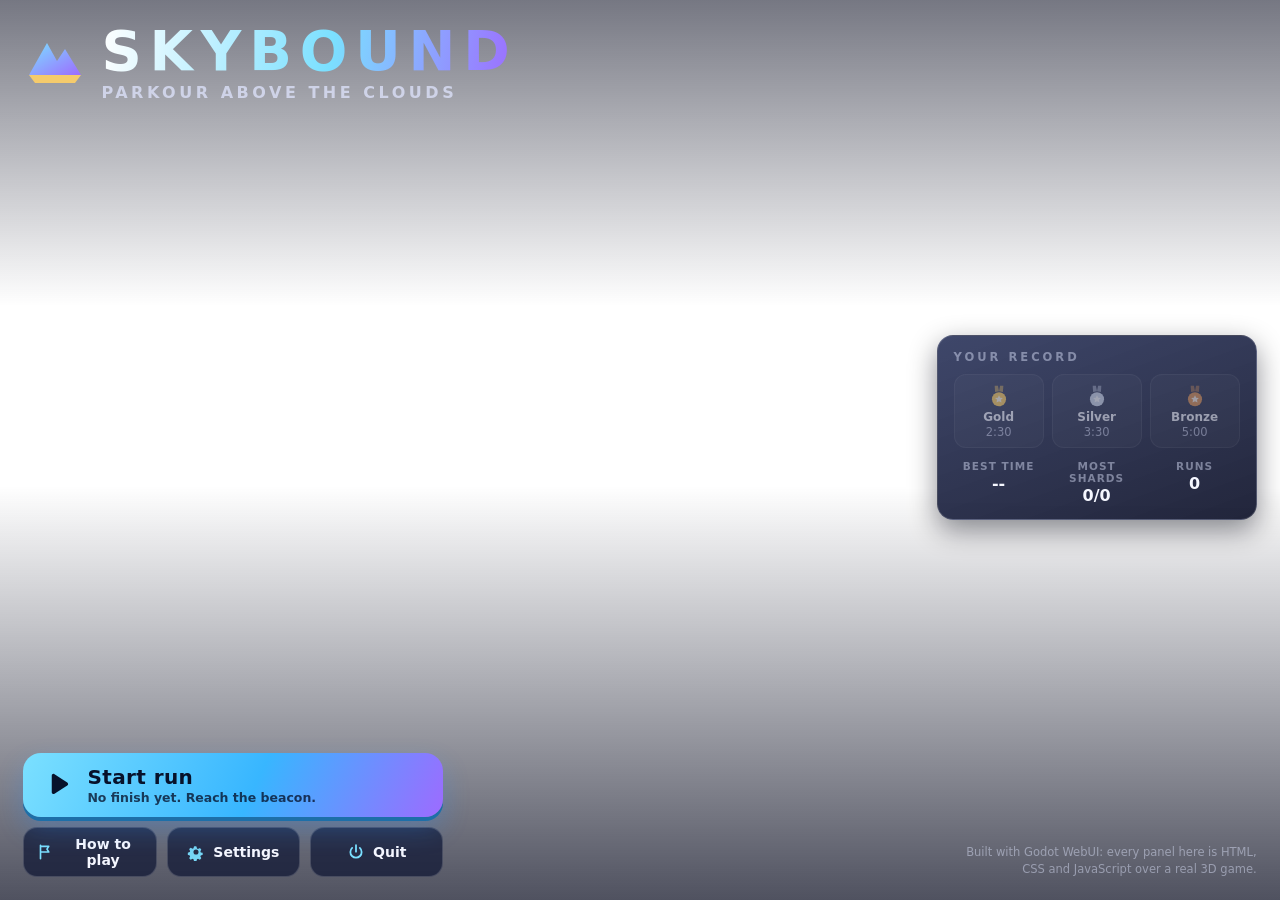
==== examples/skybound/ui/index.html @ 66633a74 "Add input handling and UI management for Skybound game - Implemented virtual stick, jump button, and" ====
<!doctype html>
<html lang="en">
<head>
  <meta charset="utf-8">
  <meta name="viewport" content="width=device-width, initial-scale=1, maximum-scale=1, user-scalable=no, viewport-fit=cover">
  <title>Skybound</title>
  <link rel="stylesheet" href="css/base.css">
  <link rel="stylesheet" href="css/menu.css">
  <link rel="stylesheet" href="css/hud.css">
  <link rel="stylesheet" href="css/panels.css">
</head>
<body data-screen="menu">
  <!-- window.Godot is injected by the addon: no <script src> for it. -->
  <svg class="sprite" width="0" height="0" aria-hidden="true">
    <defs>
      <symbol id="i-play" viewBox="0 0 24 24"><path d="M7 4.5c0-1.1 1.2-1.8 2.2-1.2l10.2 6.6c.9.6.9 1.9 0 2.5L9.2 19.0C8.2 19.6 7 18.9 7 17.8z" fill="currentColor"/></symbol>
      <symbol id="i-pause" viewBox="0 0 24 24"><rect x="6" y="4" width="4.2" height="16" rx="1.4" fill="currentColor"/><rect x="13.8" y="4" width="4.2" height="16" rx="1.4" fill="currentColor"/></symbol>
      <symbol id="i-gear" viewBox="0 0 24 24"><path d="M12 8.6a3.4 3.4 0 1 0 0 6.8 3.4 3.4 0 0 0 0-6.8zm8.2 4.4-1.9-.5c-.1-.5-.3-.9-.5-1.4l1-1.7a.9.9 0 0 0-.1-1.1l-1.2-1.2a.9.9 0 0 0-1.1-.1l-1.7 1c-.4-.3-.9-.4-1.4-.6L12.8 5a.9.9 0 0 0-.9-.7h-1.8a.9.9 0 0 0-.9.7l-.5 1.9c-.5.2-.9.3-1.4.6l-1.7-1a.9.9 0 0 0-1.1.1L3.3 7.8a.9.9 0 0 0-.1 1.1l1 1.7c-.3.5-.4.9-.5 1.4l-1.9.5a.9.9 0 0 0-.7.9v1.8c0 .4.3.8.7.9l1.9.5c.1.5.3.9.5 1.4l-1 1.7a.9.9 0 0 0 .1 1.1l1.2 1.2c.3.3.8.4 1.1.1l1.7-1c.4.3.9.4 1.4.6l.5 1.9c.1.4.5.7.9.7h1.8c.4 0 .8-.3.9-.7l.5-1.9c.5-.2.9-.3 1.4-.6l1.7 1c.4.2.8.2 1.1-.1l1.2-1.2c.3-.3.4-.8.1-1.1l-1-1.7c.3-.5.4-.9.5-1.4l1.9-.5c.4-.1.7-.5.7-.9v-1.8c0-.4-.3-.8-.7-.9z" fill="currentColor" fill-rule="evenodd" opacity=".95"/></symbol>
      <symbol id="i-shard" viewBox="0 0 24 24"><path d="M12 2.5 19 12l-7 9.5L5 12z" fill="currentColor"/><path d="M12 2.5 5 12h14z" fill="#fff" opacity=".35"/></symbol>
      <symbol id="i-flag" viewBox="0 0 24 24"><path d="M6 3v18M6 4.5h11l-2.4 3.7L17 12H6" fill="none" stroke="currentColor" stroke-width="2.2" stroke-linecap="round" stroke-linejoin="round"/></symbol>
      <symbol id="i-skull" viewBox="0 0 24 24"><path d="M12 3a8 8 0 0 0-8 8c0 2.6 1.2 4.4 3 5.5V20h10v-3.5c1.8-1.1 3-2.9 3-5.5a8 8 0 0 0-8-8z" fill="currentColor"/><circle cx="9" cy="11.5" r="1.9" fill="#0b1226"/><circle cx="15" cy="11.5" r="1.9" fill="#0b1226"/></symbol>
      <symbol id="i-clock" viewBox="0 0 24 24"><circle cx="12" cy="12" r="8.5" fill="none" stroke="currentColor" stroke-width="2.2"/><path d="M12 7v5.2l3.2 2" fill="none" stroke="currentColor" stroke-width="2.2" stroke-linecap="round"/></symbol>
      <symbol id="i-jump" viewBox="0 0 24 24"><path d="M12 3.5 5 12h4.4v8.5h5.2V12H19z" fill="currentColor"/></symbol>
      <symbol id="i-medal" viewBox="0 0 24 24"><path d="M8 2.5h3l1 5.2-3.6.5zM16 2.5h-3l-1 5.2 3.6.5z" fill="currentColor" opacity=".55"/><circle cx="12" cy="15" r="6.5" fill="currentColor"/><path d="m12 11.2 1.1 2.3 2.5.3-1.8 1.7.5 2.5-2.3-1.2-2.3 1.2.5-2.5-1.8-1.7 2.5-.3z" fill="#fff" opacity=".85"/></symbol>
      <symbol id="i-back" viewBox="0 0 24 24"><path d="m14.5 5-7 7 7 7" fill="none" stroke="currentColor" stroke-width="2.6" stroke-linecap="round" stroke-linejoin="round"/></symbol>
      <symbol id="i-power" viewBox="0 0 24 24"><path d="M12 3v8.5M6.9 6.6a7.5 7.5 0 1 0 10.2 0" fill="none" stroke="currentColor" stroke-width="2.4" stroke-linecap="round"/></symbol>
      <symbol id="i-retry" viewBox="0 0 24 24"><path d="M5 12a7 7 0 1 0 2.2-5.1M5 4.5v4.2h4.2" fill="none" stroke="currentColor" stroke-width="2.4" stroke-linecap="round" stroke-linejoin="round"/></symbol>
      <symbol id="i-wing" viewBox="0 0 24 24"><path d="M3 15c3.5 1 6.2-.2 8-3.5L12 9l1 2.5c1.8 3.3 4.5 4.5 8 3.5-2.8-1-4-3.2-4.4-6.1C14.600 8.600 13.300 7.600 12 5.500 10.700 7.600 9.400 8.600 7.400 8.900 7 11.800 5.800 14 3 15z" fill="currentColor"/></symbol>
      <symbol id="i-arrow" viewBox="0 0 24 24"><path d="M12 4 5 17h14z" fill="currentColor"/></symbol>
    </defs>
  </svg>

  <!-- Camera look: swipes anywhere on the open screen (under every control). -->
  <div id="look-zone" data-webui-touch hidden></div>

  <!-- ============================== MENU ============================== -->
  <section id="menu" class="layer" data-webui-touch>
    <header id="brand">
      <svg id="logo" viewBox="0 0 64 64" aria-hidden="true">
        <defs><linearGradient id="g-logo" x1="0" y1="0" x2="1" y2="1"><stop offset="0" stop-color="#7be0ff"/><stop offset="1" stop-color="#9d6bff"/></linearGradient></defs>
        <path d="M6 44 24 12l10 18 8-12 16 26z" fill="url(#g-logo)"/>
        <path d="M6 44h52l-6 8H12z" fill="#ffd166" opacity=".9"/>
      </svg>
      <div>
        <h1 id="title">SKYBOUND</h1>
        <p id="tagline">Parkour above the clouds</p>
      </div>
    </header>

    <div id="menu-main">
      <button id="btn-play" class="cta">
        <svg><use href="#i-play"/></svg>
        <span class="cta-text"><b>Start run</b><small id="best-line">No finish yet. Reach the beacon.</small></span>
      </button>
      <div class="row">
        <button id="btn-howto" class="ghost"><svg><use href="#i-flag"/></svg>How to play</button>
        <button id="btn-settings" class="ghost"><svg><use href="#i-gear"/></svg>Settings</button>
        <button id="btn-quit" class="ghost"><svg><use href="#i-power"/></svg>Quit</button>
      </div>
    </div>

    <aside id="profile" class="glass">
      <h2>Your record</h2>
      <ul id="medals">
        <li class="medal gold" id="medal-gold"><svg><use href="#i-medal"/></svg><b>Gold</b><small id="medal-gold-time">2:30</small></li>
        <li class="medal silver" id="medal-silver"><svg><use href="#i-medal"/></svg><b>Silver</b><small id="medal-silver-time">3:30</small></li>
        <li class="medal bronze" id="medal-bronze"><svg><use href="#i-medal"/></svg><b>Bronze</b><small id="medal-bronze-time">5:00</small></li>
      </ul>
      <dl class="stats">
        <div><dt>Best time</dt><dd id="stat-best">--</dd></div>
        <div><dt>Most shards</dt><dd id="stat-shards">0/0</dd></div>
        <div><dt>Runs</dt><dd id="stat-runs">0</dd></div>
      </dl>
    </aside>
    <p id="menu-hint">Built with Godot WebUI: every panel here is HTML, CSS and JavaScript over a real 3D game.</p>
  </section>

  <!-- ============================== HUD ============================== -->
  <section id="hud" class="layer" hidden>
    <div id="speedlines"></div>
    <div id="flash"></div>

    <div id="hud-time" class="glass">
      <svg><use href="#i-clock"/></svg>
      <b id="timer">0:00.00</b>
      <span id="section-chip"><i id="section-n">1/5</i><em id="section-name">LAUNCH PAD</em></span>
    </div>

    <div id="hud-stats">
      <div class="chip glass" id="chip-shards"><svg><use href="#i-shard"/></svg><b id="shard-count">0</b><small id="shard-total">/ 25</small></div>
      <div class="chip glass" id="chip-deaths"><svg><use href="#i-skull"/></svg><b id="death-count">0</b></div>
      <div class="chip glass hidden-until-wings" id="chip-wings" hidden><svg><use href="#i-wing"/></svg><small>Double jump</small></div>
      <button id="btn-pause" class="round-btn glass" data-webui-touch aria-label="Pause"><svg><use href="#i-pause"/></svg></button>
    </div>

    <div id="crosshair"><i></i><i></i><i></i><i></i></div>
    <div id="markers"></div>

    <div id="speedo" class="glass">
      <svg viewBox="0 0 100 60" aria-hidden="true">
        <path class="arc-bg" d="M10 54a40 40 0 0 1 80 0"/>
        <path class="arc-fill" id="arc" d="M10 54a40 40 0 0 1 80 0"/>
      </svg>
      <b id="speed-num">0</b><small>km/h</small>
      <em id="sprint-tag">SPRINT</em>
    </div>

    <div id="banner"><small id="banner-kicker">SECTION 1 OF 5</small><b id="banner-name">LAUNCH PAD</b></div>
    <div id="toasts"></div>
    <div id="countdown" hidden><b id="count-num">3</b></div>
    <p id="keys-hint">WASD move &middot; SHIFT sprint &middot; SPACE jump &middot; drag to look &middot; ESC pause &middot; R checkpoint</p>
    <div id="fps-chip" class="chip glass" hidden><small>FPS</small><b id="fps-num">60</b></div>

    <div id="stick-zone" data-webui-touch><div id="stick"><div id="knob"></div></div></div>
    <button id="btn-jump" class="jump-btn" data-webui-touch aria-label="Jump"><svg><use href="#i-jump"/></svg><span>JUMP</span></button>
  </section>

  <!-- ============================== PAUSE ============================== -->
  <section id="pause" class="layer scrim" hidden data-webui-touch>
    <div class="card glass">
      <small class="kicker">PAUSED</small>
      <h2>Take a breath</h2>
      <p id="pause-line">Section 1/5 &middot; 0 shards &middot; 0 falls</p>
      <button id="btn-resume" class="cta"><svg><use href="#i-play"/></svg><span class="cta-text"><b>Resume</b><small>Pick up where you left off</small></span></button>
      <div class="row">
        <button id="btn-retry" class="ghost"><svg><use href="#i-flag"/></svg>Checkpoint</button>
        <button id="btn-restart" class="ghost"><svg><use href="#i-retry"/></svg>Restart</button>
        <button id="btn-pause-settings" class="ghost"><svg><use href="#i-gear"/></svg>Settings</button>
        <button id="btn-pause-menu" class="ghost"><svg><use href="#i-power"/></svg>Menu</button>
      </div>
    </div>
  </section>

  <!-- ============================== RESULTS ============================== -->
  <section id="results" class="layer scrim" hidden data-webui-touch>
    <div class="card glass wide">
      <small class="kicker" id="res-kicker">RUN COMPLETE</small>
      <div id="res-medal" class="none"><svg><use href="#i-medal"/></svg><b id="res-medal-name">No medal</b></div>
      <h2 id="res-time">0:00.00</h2>
      <p id="res-best-line">Gold at 2:30</p>
      <span id="res-badge" hidden>NEW BEST</span>
      <dl class="stats">
        <div><dt>Shards</dt><dd id="res-shards">0/0</dd></div>
        <div><dt>Falls</dt><dd id="res-deaths">0</dd></div>
        <div><dt>Best</dt><dd id="res-best">--</dd></div>
      </dl>
      <p id="res-perfect" hidden>Perfect run: every shard, no falls.</p>
      <div class="row">
        <button id="btn-res-retry" class="cta"><svg><use href="#i-retry"/></svg><span class="cta-text"><b>Run it again</b><small>Beat your time</small></span></button>
        <button id="btn-res-menu" class="ghost"><svg><use href="#i-back"/></svg>Menu</button>
      </div>
    </div>
  </section>

  <!-- ============================== SETTINGS ============================== -->
  <section id="settings" class="layer scrim" hidden data-webui-touch>
    <div class="card glass">
      <header class="card-head">
        <button id="btn-settings-back" class="round-btn glass" aria-label="Back"><svg><use href="#i-back"/></svg></button>
        <h2>Settings</h2>
      </header>
      <div class="setting">
        <label for="set-sensitivity">Look sensitivity <b id="out-sensitivity">1.0x</b></label>
        <input id="set-sensitivity" type="range" min="0.2" max="3" step="0.1" value="1">
      </div>
      <div class="setting">
        <label for="set-fov">Field of view <b id="out-fov">78</b></label>
        <input id="set-fov" type="range" min="65" max="100" step="1" value="78">
      </div>
      <ul class="toggles">
        <li><span>Invert look Y</span><button id="tg-invert_y" class="toggle" aria-pressed="false">Off</button></li>
        <li><span>Auto sprint</span><button id="tg-auto_sprint" class="toggle" aria-pressed="true">On</button></li>
        <li><span>Head bob</span><button id="tg-head_bob" class="toggle" aria-pressed="true">On</button></li>
        <li><span>Speed lines</span><button id="tg-speed_lines" class="toggle" aria-pressed="true">On</button></li>
        <li><span>Show FPS</span><button id="tg-show_fps" class="toggle" aria-pressed="false">Off</button></li>
      </ul>
      <p class="hint">Godot owns these values: the page asks, validates nothing, and shows what Godot confirms.</p>
    </div>
  </section>

  <!-- ============================== HOW TO PLAY ============================== -->
  <section id="howto" class="layer scrim" hidden data-webui-touch>
    <div class="card glass wide">
      <header class="card-head">
        <button id="btn-howto-back" class="round-btn glass" aria-label="Back"><svg><use href="#i-back"/></svg></button>
        <h2>How to play</h2>
      </header>
      <p class="lead">Run, leap and climb five sections to the beacon. Collect light shards on the way, beat the medal times.</p>
      <div class="cols">
        <div>
          <h3>Keyboard</h3>
          <ul class="keys">
            <li><kbd>W</kbd><kbd>A</kbd><kbd>S</kbd><kbd>D</kbd><span>Move</span></li>
            <li><kbd>Shift</kbd><span>Sprint</span></li>
            <li><kbd>Space</kbd><span>Jump (hold for height)</span></li>
            <li><kbd>Drag</kbd><span>Look around</span></li>
            <li><kbd>R</kbd><span>Back to checkpoint</span></li>
          </ul>
        </div>
        <div>
          <h3>Touch</h3>
          <ul class="keys">
            <li><kbd>Stick</kbd><span>Move; push fully to sprint</span></li>
            <li><kbd>Jump</kbd><span>Hold for height</span></li>
            <li><kbd>Swipe</kbd><span>Look anywhere else</span></li>
            <li><kbd>Back</kbd><span>Pause</span></li>
          </ul>
        </div>
      </div>
      <ul class="tips">
        <li>Crumbling platforms fall a moment after you land. Keep moving.</li>
        <li>Pink pads throw you into the sky.</li>
        <li>The Wing Orb in section 3 unlocks a second jump in mid-air.</li>
      </ul>
    </div>
  </section>

  <script src="js/core.js"></script>
  <script src="js/input.js"></script>
  <script src="js/hud.js"></script>
  <script src="js/screens.js"></script>
</body>
</html>
---- examples/skybound/ui/css/base.css ----
/* Skybound: design tokens, resets and the shared building blocks (glass panels, buttons, toggles, ranges).
   Everything that moves animates transform or opacity only; panels use gradients, never blur. */

:root {
  --ink: #f5f7ff;
  --dim: rgba(224, 230, 255, 0.74);
  --faint: rgba(224, 230, 255, 0.46);
  --glass: linear-gradient(160deg, rgba(26, 36, 78, 0.84), rgba(10, 14, 38, 0.9));
  --edge: rgba(255, 255, 255, 0.16);
  --cyan: #7be0ff;
  --blue: #38b6ff;
  --mint: #06d6a0;
  --gold: #ffd166;
  --pink: #ff6b9d;
  --violet: #9d6bff;
  --silver: #d3dcee;
  --bronze: #e0995e;
  --danger: #ff5d6c;
  --radius: 16px;
  --gap: clamp(12px, 2.6vmin, 28px);
  --safe-top: max(var(--gap), env(safe-area-inset-top));
  --safe-right: max(var(--gap), env(safe-area-inset-right));
  --safe-bottom: max(var(--gap), env(safe-area-inset-bottom));
  --safe-left: max(var(--gap), env(safe-area-inset-left));
  --ease: cubic-bezier(0.2, 0.8, 0.2, 1);
  --font: "Segoe UI", system-ui, -apple-system, "Roboto", sans-serif;
}

* {
  box-sizing: border-box;
}

[hidden] {
  display: none !important;
}

html,
body {
  margin: 0;
  width: 100%;
  height: 100%;
  overflow: hidden;
  background: transparent;
  color: var(--ink);
  font-family: var(--font);
  font-size: 16px;
  touch-action: none;
  user-select: none;
  -webkit-user-select: none;
  -webkit-touch-callout: none;
  -webkit-tap-highlight-color: transparent;
}

h1,
h2,
h3,
p,
dl,
dd,
ul {
  margin: 0;
  padding: 0;
}

ul {
  list-style: none;
}

button {
  font: inherit;
  color: inherit;
  border: 0;
  padding: 0;
  background: none;
  cursor: pointer;
}

svg {
  fill: currentColor;
}

.sprite {
  position: absolute;
}

.layer {
  position: fixed;
  inset: 0;
}

.scrim {
  display: grid;
  place-items: center;
  padding: var(--safe-top) var(--safe-right) var(--safe-bottom) var(--safe-left);
  background: radial-gradient(ellipse at 50% 45%, rgba(8, 12, 34, 0.5), rgba(4, 6, 20, 0.86));
  animation: fade-in 0.22s ease both;
}

.glass {
  background: var(--glass);
  border: 1px solid var(--edge);
  border-radius: var(--radius);
  box-shadow: 0 10px 28px rgba(2, 4, 16, 0.45);
}

@keyframes fade-in {
  from {
    opacity: 0;
  }
}

@keyframes rise-in {
  from {
    opacity: 0;
    transform: translateY(14px);
  }
}

/* ---------- buttons ---------- */
.cta {
  position: relative;
  display: flex;
  align-items: center;
  gap: 14px;
  width: 100%;
  min-height: 64px;
  padding: 10px 20px;
  border-radius: 18px;
  text-align: left;
  color: #07122b;
  background: linear-gradient(115deg, var(--cyan), var(--blue) 55%, var(--violet));
  box-shadow: 0 4px 0 #1d6fa8, 0 12px 26px rgba(40, 140, 255, 0.28);
  transition: transform 0.12s var(--ease);
}

.cta:active {
  transform: translateY(3px) scale(0.985);
}

.cta svg {
  width: 30px;
  height: 30px;
  flex: none;
}

.cta-text {
  display: grid;
  gap: 1px;
}

.cta-text b {
  font-size: 20px;
  font-weight: 800;
  letter-spacing: 0.02em;
}

.cta-text small {
  font-size: 12.5px;
  font-weight: 600;
  opacity: 0.78;
}

.row {
  display: flex;
  gap: 10px;
}

.ghost {
  flex: 1;
  display: flex;
  align-items: center;
  justify-content: center;
  gap: 8px;
  min-height: 46px;
  padding: 8px 12px;
  border-radius: 14px;
  font-size: 14px;
  font-weight: 700;
  background: rgba(14, 20, 50, 0.7);
  border: 1px solid var(--edge);
  transition: transform 0.12s var(--ease);
}

.ghost:active {
  transform: scale(0.96);
}

.ghost svg {
  width: 18px;
  height: 18px;
  flex: none;
  color: var(--cyan);
}

.round-btn {
  display: grid;
  place-items: center;
  width: 46px;
  height: 46px;
  border-radius: 50%;
}

.round-btn svg {
  width: 22px;
  height: 22px;
}

.round-btn:active {
  transform: scale(0.92);
}

/* ---------- toggles and ranges (settings) ---------- */
.toggle {
  min-width: 64px;
  min-height: 40px;
  padding: 0 16px;
  border-radius: 999px;
  font-size: 13px;
  font-weight: 800;
  background: rgba(255, 255, 255, 0.08);
  border: 1px solid var(--edge);
}

.toggle[aria-pressed="true"] {
  color: #07122b;
  background: linear-gradient(115deg, var(--mint), var(--cyan));
  border-color: transparent;
}

input[type="range"] {
  width: 100%;
  height: 44px;
  margin: 0;
  accent-color: var(--blue);
  touch-action: pan-x;
}

.kicker {
  display: block;
  font-size: 11.5px;
  font-weight: 800;
  letter-spacing: 0.28em;
  color: var(--cyan);
}
---- examples/skybound/ui/css/menu.css ----
/* Main menu: the 3D course turns slowly behind it, so the layer only adds a soft vignette. */

#menu {
  display: grid;
  grid-template-columns: minmax(0, 1fr) minmax(0, 320px);
  grid-template-rows: auto 1fr auto;
  grid-template-areas:
    "brand brand"
    ". profile"
    "main hint";
  align-items: end;
  padding: var(--safe-top) var(--safe-right) var(--safe-bottom) var(--safe-left);
  background:
    linear-gradient(180deg, rgba(5, 8, 28, 0.55), rgba(5, 8, 28, 0) 34%),
    linear-gradient(0deg, rgba(5, 8, 28, 0.7), rgba(5, 8, 28, 0) 46%);
  animation: fade-in 0.4s ease both;
}

#brand {
  grid-area: brand;
  display: flex;
  align-items: center;
  align-self: start;
  gap: 14px;
}

#logo {
  width: clamp(44px, 9vmin, 64px);
  height: clamp(44px, 9vmin, 64px);
  flex: none;
}

#title {
  font-size: clamp(30px, 7.4vmin, 56px);
  font-weight: 900;
  letter-spacing: 0.14em;
  line-height: 1;
  background: linear-gradient(100deg, #ffffff, var(--cyan) 55%, var(--violet));
  -webkit-background-clip: text;
  background-clip: text;
  color: transparent;
}

#tagline {
  margin-top: 4px;
  font-size: clamp(12px, 2.4vmin, 16px);
  font-weight: 600;
  letter-spacing: 0.22em;
  text-transform: uppercase;
  color: var(--dim);
}

#menu-main {
  grid-area: main;
  display: grid;
  gap: 10px;
  width: min(420px, 100%);
  animation: rise-in 0.5s var(--ease) 0.1s both;
}

#profile {
  grid-area: profile;
  align-self: center;
  padding: 14px 16px;
  animation: rise-in 0.5s var(--ease) 0.2s both;
}

#profile h2 {
  font-size: 11.5px;
  font-weight: 800;
  letter-spacing: 0.26em;
  text-transform: uppercase;
  color: var(--faint);
}

#medals {
  display: grid;
  grid-template-columns: repeat(3, 1fr);
  gap: 8px;
  margin: 10px 0 12px;
}

.medal {
  display: grid;
  justify-items: center;
  gap: 1px;
  padding: 8px 4px;
  border-radius: 12px;
  background: rgba(255, 255, 255, 0.05);
  border: 1px solid rgba(255, 255, 255, 0.08);
  opacity: 0.55;
}

.medal svg {
  width: 26px;
  height: 26px;
}

.medal b {
  font-size: 12px;
  font-weight: 800;
}

.medal small {
  font-size: 11.5px;
  color: var(--dim);
  font-variant-numeric: tabular-nums;
}

.medal.gold svg {
  color: var(--gold);
}

.medal.silver svg {
  color: var(--silver);
}

.medal.bronze svg {
  color: var(--bronze);
}

.medal.earned {
  opacity: 1;
  background: rgba(255, 255, 255, 0.1);
  border-color: rgba(255, 255, 255, 0.28);
}

.stats {
  display: grid;
  grid-template-columns: repeat(3, 1fr);
  gap: 8px;
  text-align: center;
}

.stats dt {
  font-size: 10.5px;
  font-weight: 700;
  letter-spacing: 0.1em;
  text-transform: uppercase;
  color: var(--faint);
}

.stats dd {
  margin-top: 2px;
  font-size: 16px;
  font-weight: 800;
  font-variant-numeric: tabular-nums;
}

#menu-hint {
  grid-area: hint;
  align-self: end;
  justify-self: end;
  max-width: 300px;
  font-size: 11.5px;
  line-height: 1.4;
  text-align: right;
  color: var(--faint);
}

@media (max-height: 460px) {
  #menu {
    grid-template-columns: minmax(0, 1fr) minmax(0, 260px);
  }

  #profile {
    padding: 10px 12px;
  }

  #medals {
    margin: 8px 0;
  }

  .medal svg {
    width: 20px;
    height: 20px;
  }

  #menu-hint {
    display: none;
  }

  .cta {
    min-height: 54px;
  }
}

@media (max-aspect-ratio: 1/1) {
  #menu {
    grid-template-columns: minmax(0, 1fr);
    grid-template-areas:
      "brand"
      "profile"
      "main"
      "hint";
  }

  #menu-hint {
    justify-self: start;
    text-align: left;
  }
}
---- examples/skybound/ui/css/hud.css ----
/* In-run HUD. The layer ignores pointers; only the buttons and the stick take them, so a swipe anywhere
   else reaches the look zone underneath. Motion is transform and opacity only. */

#look-zone {
  position: fixed;
  inset: 0;
  z-index: 0;
}

#hud {
  pointer-events: none;
  z-index: 1;
}

#hud [data-webui-touch] {
  pointer-events: auto;
}

/* ---------- time and section ---------- */
#hud-time {
  position: absolute;
  top: var(--safe-top);
  left: var(--safe-left);
  display: grid;
  grid-template-columns: auto auto;
  align-items: center;
  column-gap: 8px;
  row-gap: 4px;
  padding: 8px 14px 9px;
}

#hud-time > svg {
  width: 20px;
  height: 20px;
  color: var(--cyan);
}

#timer {
  font-size: clamp(22px, 5.2vmin, 32px);
  font-weight: 800;
  letter-spacing: 0.02em;
  font-variant-numeric: tabular-nums;
}

#section-chip {
  grid-column: 1 / -1;
  display: flex;
  align-items: center;
  gap: 8px;
  font-size: 11.5px;
  font-weight: 800;
  letter-spacing: 0.14em;
}

#section-chip i {
  padding: 2px 7px;
  border-radius: 999px;
  font-style: normal;
  color: #07122b;
  background: linear-gradient(115deg, var(--mint), var(--cyan));
}

#section-chip em {
  font-style: normal;
  color: var(--dim);
}

/* ---------- counters and pause ---------- */
#hud-stats {
  position: absolute;
  top: var(--safe-top);
  right: var(--safe-right);
  display: flex;
  align-items: center;
  gap: 8px;
}

.chip {
  display: flex;
  align-items: center;
  gap: 6px;
  min-height: 40px;
  padding: 0 12px;
  border-radius: 999px;
}

.chip svg {
  width: 18px;
  height: 18px;
}

.chip b {
  font-size: 17px;
  font-weight: 800;
  font-variant-numeric: tabular-nums;
}

.chip small {
  font-size: 12px;
  font-weight: 700;
  color: var(--dim);
}

#chip-shards svg {
  color: var(--cyan);
}

#chip-deaths svg {
  color: var(--pink);
}

#chip-wings svg {
  color: var(--gold);
}

.chip.pop {
  animation: chip-pop 0.34s var(--ease);
}

@keyframes chip-pop {
  40% {
    transform: scale(1.18);
  }
}

/* ---------- crosshair ---------- */
#crosshair {
  position: absolute;
  left: 50%;
  top: 50%;
  width: 0;
  height: 0;
}

#crosshair i {
  position: absolute;
  width: 3px;
  height: 9px;
  margin: -4.5px 0 0 -1.5px;
  border-radius: 2px;
  background: rgba(255, 255, 255, 0.85);
  box-shadow: 0 0 0 1px rgba(8, 12, 34, 0.5);
  transition: transform 0.18s var(--ease), opacity 0.18s;
}

#crosshair i:nth-child(1) {
  transform: translateY(-13px);
}

#crosshair i:nth-child(2) {
  transform: translateY(13px);
}

#crosshair i:nth-child(3) {
  transform: translateX(-13px) rotate(90deg);
}

#crosshair i:nth-child(4) {
  transform: translateX(13px) rotate(90deg);
}

#crosshair.sprint i:nth-child(1) {
  transform: translateY(-22px);
}

#crosshair.sprint i:nth-child(2) {
  transform: translateY(22px);
}

#crosshair.sprint i:nth-child(3) {
  transform: translateX(-22px) rotate(90deg);
}

#crosshair.sprint i:nth-child(4) {
  transform: translateX(22px) rotate(90deg);
}

#crosshair.air i {
  opacity: 0.45;
}

/* ---------- 3D markers (positions come from Godot) ---------- */
#markers {
  position: absolute;
  inset: 0;
}

.marker {
  position: absolute;
  left: 0;
  top: 0;
  will-change: transform;
}

.marker .pin {
  position: absolute;
  left: 0;
  top: 0;
  display: grid;
  justify-items: center;
  gap: 2px;
  transform: translate(-50%, -50%);
}

.marker .gem {
  width: 16px;
  height: 16px;
  border-radius: 3px;
  background: var(--mark, var(--cyan));
  border: 2px solid rgba(255, 255, 255, 0.9);
  transform: rotate(45deg);
  box-shadow: 0 0 12px var(--mark, var(--cyan));
}

.marker b {
  font-size: 10.5px;
  font-weight: 800;
  letter-spacing: 0.16em;
  white-space: nowrap;
  text-shadow: 0 1px 4px rgba(4, 6, 20, 0.9);
}

.marker small {
  font-size: 13px;
  font-weight: 800;
  font-variant-numeric: tabular-nums;
  text-shadow: 0 1px 4px rgba(4, 6, 20, 0.9);
}

.marker.goal {
  --mark: var(--gold);
}

.marker.edge .gem {
  border-radius: 50% 50% 50% 0;
}

.marker.edge b {
  display: none;
}

/* ---------- speed gauge ---------- */
#speedo {
  position: absolute;
  left: 50%;
  bottom: var(--safe-bottom);
  display: grid;
  justify-items: center;
  width: 150px;
  padding: 6px 12px 8px;
  transform: translateX(-50%);
}

#speedo svg {
  width: 112px;
  height: 66px;
  fill: none;
  stroke-linecap: round;
  stroke-width: 7;
}

.arc-bg {
  stroke: rgba(255, 255, 255, 0.12);
}

.arc-fill {
  stroke: var(--cyan);
  stroke-dasharray: 126;
  stroke-dashoffset: 126;
}

#speedo.fast .arc-fill {
  stroke: var(--gold);
}

#speed-num {
  margin-top: -30px;
  font-size: 26px;
  font-weight: 800;
  font-variant-numeric: tabular-nums;
}

#speedo small {
  font-size: 11px;
  font-weight: 700;
  letter-spacing: 0.1em;
  color: var(--faint);
}

#sprint-tag {
  position: absolute;
  top: -10px;
  padding: 1px 8px;
  border-radius: 999px;
  font-size: 10px;
  font-style: normal;
  font-weight: 800;
  letter-spacing: 0.18em;
  color: #07122b;
  background: linear-gradient(115deg, var(--gold), var(--pink));
  opacity: 0;
  transform: translateY(4px);
  transition: opacity 0.15s, transform 0.15s var(--ease);
}

#speedo.sprinting #sprint-tag {
  opacity: 1;
  transform: none;
}

/* ---------- section banner, toasts, countdown ---------- */
#banner {
  position: absolute;
  left: 50%;
  top: 20%;
  display: grid;
  justify-items: center;
  gap: 4px;
  text-align: center;
  opacity: 0;
  transform: translateX(-50%);
}

#banner small {
  font-size: 12px;
  font-weight: 800;
  letter-spacing: 0.4em;
  color: var(--cyan);
}

#banner b {
  font-size: clamp(30px, 8vmin, 56px);
  font-weight: 900;
  letter-spacing: 0.12em;
  text-shadow: 0 4px 20px rgba(4, 6, 20, 0.7);
}

#banner.show {
  animation: banner 2.6s var(--ease) both;
}

@keyframes banner {
  0% {
    opacity: 0;
    transform: translateX(-50%) translateY(14px) scale(0.94);
  }
  14%,
  70% {
    opacity: 1;
    transform: translateX(-50%) scale(1);
  }
  100% {
    opacity: 0;
    transform: translateX(-50%) translateY(-10px) scale(1.04);
  }
}

#toasts {
  position: absolute;
  left: 50%;
  top: 34%;
  display: grid;
  gap: 8px;
  width: min(86vw, 360px);
  transform: translateX(-50%);
}

.toast {
  position: relative;
  padding: 9px 14px 9px 18px;
  overflow: hidden;
  border-radius: 12px;
  font-size: 14px;
  font-weight: 700;
  animation: toast 2.8s var(--ease) both;
}

.toast::before {
  content: "";
  position: absolute;
  left: 0;
  top: 0;
  bottom: 0;
  width: 5px;
  background: var(--cyan);
}

.toast.power::before {
  background: var(--gold);
}

.toast.checkpoint::before {
  background: var(--mint);
}

.toast small {
  display: block;
  font-size: 12px;
  font-weight: 600;
  color: var(--dim);
}

@keyframes toast {
  0% {
    opacity: 0;
    transform: translateY(-10px) scale(0.96);
  }
  10%,
  80% {
    opacity: 1;
    transform: none;
  }
  100% {
    opacity: 0;
    transform: translateY(-6px);
  }
}

#countdown {
  position: absolute;
  inset: 0;
  display: grid;
  place-items: center;
}

#count-num {
  font-size: clamp(90px, 26vmin, 190px);
  font-weight: 900;
  color: #fff;
  text-shadow: 0 6px 34px rgba(56, 182, 255, 0.7);
}

#count-num.pop {
  animation: count-pop 0.8s var(--ease) both;
}

@keyframes count-pop {
  0% {
    opacity: 0;
    transform: scale(1.7);
  }
  25% {
    opacity: 1;
    transform: scale(1);
  }
  80% {
    opacity: 1;
  }
  100% {
    opacity: 0;
    transform: scale(0.85);
  }
}

#keys-hint {
  position: absolute;
  left: var(--safe-left);
  bottom: var(--safe-bottom);
  max-width: min(300px, 30vw);
  font-size: 12px;
  font-weight: 600;
  line-height: 1.6;
  letter-spacing: 0.04em;
  color: var(--dim);
  text-shadow: 0 1px 6px rgba(4, 6, 20, 0.9);
}

body.touch #keys-hint {
  display: none;
}

#fps-chip {
  position: absolute;
  left: 50%;
  top: var(--safe-top);
  min-height: 30px;
  transform: translateX(-50%);
}

/* ---------- full-screen effects ---------- */
#speedlines {
  position: absolute;
  inset: 0;
  opacity: 0;
  background:
    repeating-conic-gradient(from 0deg at 50% 50%, rgba(255, 255, 255, 0) 0 4deg, rgba(210, 240, 255, 0.5) 4deg 4.7deg),
    radial-gradient(ellipse at center, rgba(120, 200, 255, 0) 40%, rgba(120, 200, 255, 0.25) 100%);
  -webkit-mask-image: radial-gradient(ellipse at center, transparent 42%, #000 86%);
  mask-image: radial-gradient(ellipse at center, transparent 42%, #000 86%);
  will-change: opacity;
}

#flash {
  position: absolute;
  inset: 0;
  opacity: 0;
  background: #fff;
}

#flash.red {
  background: radial-gradient(ellipse at center, rgba(255, 93, 108, 0.1), rgba(255, 60, 80, 0.75));
}

#flash.gold {
  background: radial-gradient(ellipse at center, rgba(255, 220, 140, 0.4), rgba(255, 209, 102, 0.9));
}

#flash.show {
  animation: flash 0.7s ease-out both;
}

@keyframes flash {
  0% {
    opacity: 0.9;
  }
  100% {
    opacity: 0;
  }
}

/* ---------- touch controls ---------- */
body:not(.touch) #stick-zone,
body:not(.touch) #btn-jump {
  display: none;
}

#stick-zone {
  position: absolute;
  left: var(--safe-left);
  bottom: var(--safe-bottom);
  display: grid;
  place-items: center;
  width: calc(clamp(112px, 26vmin, 170px) + 32px);
  height: calc(clamp(112px, 26vmin, 170px) + 32px);
}

#stick {
  position: relative;
  width: clamp(112px, 26vmin, 170px);
  height: clamp(112px, 26vmin, 170px);
  border-radius: 50%;
  background: radial-gradient(circle, rgba(56, 182, 255, 0.3), rgba(10, 14, 38, 0.6) 70%);
  border: 3px solid var(--edge);
  pointer-events: none;
}

#stick.drag {
  border-color: var(--cyan);
}

#knob {
  position: absolute;
  left: 50%;
  top: 50%;
  width: 46%;
  height: 46%;
  margin: -23% 0 0 -23%;
  border-radius: 50%;
  background: linear-gradient(160deg, #ffffff, #9ccfff);
  border: 2px solid rgba(255, 255, 255, 0.9);
  will-change: transform;
}

.jump-btn {
  position: absolute;
  right: var(--safe-right);
  bottom: var(--safe-bottom);
  display: grid;
  place-items: center;
  align-content: center;
  gap: 1px;
  width: clamp(80px, 20vmin, 112px);
  height: clamp(80px, 20vmin, 112px);
  border-radius: 50%;
  font-size: 11px;
  font-weight: 800;
  letter-spacing: 0.12em;
  color: #07122b;
  background: linear-gradient(160deg, var(--mint), #05a07a);
  border: 3px solid rgba(255, 255, 255, 0.85);
  box-shadow: 0 8px 22px rgba(2, 4, 16, 0.45);
  transition: transform 0.1s var(--ease);
}

.jump-btn svg {
  width: 30px;
  height: 30px;
}

.jump-btn.down {
  transform: scale(0.92);
}

@media (max-height: 460px) {
  #hud-time {
    padding: 6px 12px 7px;
  }

  #speedo {
    width: 124px;
  }

  #speedo svg {
    width: 90px;
    height: 54px;
  }

  #speed-num {
    margin-top: -24px;
    font-size: 21px;
  }

  #banner {
    top: 14%;
  }

  #toasts {
    top: 30%;
  }
}
---- examples/skybound/ui/css/panels.css ----
/* Pause, results, settings and how-to-play cards. */

/* The cards sit above the HUD, which keeps only its time and counters while paused. */
#pause,
#results,
#settings,
#howto {
  z-index: 5;
}

body[data-screen="pause"] #crosshair,
body[data-screen="pause"] #markers,
body[data-screen="pause"] #speedo,
body[data-screen="pause"] #stick-zone,
body[data-screen="pause"] #btn-jump,
body[data-screen="pause"] #keys-hint,
body[data-screen="pause"] #banner,
body[data-screen="pause"] #toasts,
body[data-screen="pause"] #speedlines {
  visibility: hidden;
}

.card {
  display: grid;
  gap: 14px;
  width: min(440px, 100%);
  max-height: 100%;
  padding: 20px 22px 22px;
  overflow: hidden;
  animation: rise-in 0.35s var(--ease) both;
}

.card.wide {
  width: min(560px, 100%);
}

.card h2 {
  font-size: clamp(24px, 5vmin, 34px);
  font-weight: 900;
  letter-spacing: 0.04em;
}

.card-head {
  display: flex;
  align-items: center;
  gap: 14px;
}

.card .row {
  flex-wrap: wrap;
}

.card .row .ghost {
  min-width: 0;
  padding: 8px;
}

.hint {
  font-size: 12px;
  line-height: 1.45;
  color: var(--faint);
}

.lead {
  font-size: 14.5px;
  line-height: 1.5;
  color: var(--dim);
}

/* ---------- pause ---------- */
#pause-line {
  font-size: 13.5px;
  font-weight: 600;
  color: var(--dim);
  font-variant-numeric: tabular-nums;
}

/* ---------- results ---------- */
#results .card {
  justify-items: center;
  text-align: center;
}

#res-medal {
  display: grid;
  justify-items: center;
  gap: 4px;
  animation: medal-in 0.9s var(--ease) 0.15s both;
}

#res-medal svg {
  width: clamp(64px, 16vmin, 96px);
  height: clamp(64px, 16vmin, 96px);
  color: var(--faint);
}

#res-medal b {
  font-size: 13px;
  font-weight: 800;
  letter-spacing: 0.3em;
  text-transform: uppercase;
}

#res-medal.gold svg {
  color: var(--gold);
}

#res-medal.silver svg {
  color: var(--silver);
}

#res-medal.bronze svg {
  color: var(--bronze);
}

@keyframes medal-in {
  0% {
    opacity: 0;
    transform: scale(0.3) rotate(-25deg);
  }
  60% {
    opacity: 1;
    transform: scale(1.18) rotate(6deg);
  }
  100% {
    transform: none;
  }
}

#res-time {
  font-size: clamp(38px, 10vmin, 64px);
  font-weight: 900;
  font-variant-numeric: tabular-nums;
}

#res-best-line {
  font-size: 13.5px;
  font-weight: 600;
  color: var(--dim);
}

#res-badge {
  padding: 4px 14px;
  border-radius: 999px;
  font-size: 12px;
  font-weight: 900;
  letter-spacing: 0.24em;
  color: #07122b;
  background: linear-gradient(115deg, var(--gold), var(--pink));
  animation: chip-pop 0.6s var(--ease) 0.6s both;
}

#res-perfect {
  font-size: 13px;
  font-weight: 700;
  color: var(--mint);
}

#results .stats {
  width: 100%;
}

#results .row {
  justify-content: center;
  width: 100%;
}

#results .row .cta {
  flex: 2;
  width: auto;
}

/* ---------- settings ---------- */
.setting {
  display: grid;
  gap: 2px;
}

.setting label {
  display: flex;
  justify-content: space-between;
  font-size: 14px;
  font-weight: 700;
}

.setting label b {
  color: var(--cyan);
  font-variant-numeric: tabular-nums;
}

.toggles {
  display: grid;
  gap: 4px;
}

.toggles li {
  display: flex;
  align-items: center;
  justify-content: space-between;
  min-height: 44px;
  font-size: 14px;
  font-weight: 700;
  border-bottom: 1px solid rgba(255, 255, 255, 0.07);
}

/* ---------- how to play ---------- */
.cols {
  display: grid;
  grid-template-columns: 1fr 1fr;
  gap: 18px;
}

.cols h3 {
  margin-bottom: 8px;
  font-size: 11.5px;
  font-weight: 800;
  letter-spacing: 0.26em;
  text-transform: uppercase;
  color: var(--cyan);
}

.keys {
  display: grid;
  gap: 8px;
}

.keys li {
  display: flex;
  align-items: center;
  flex-wrap: wrap;
  gap: 5px;
  font-size: 13px;
  color: var(--dim);
}

.keys span {
  margin-left: 4px;
}

kbd {
  min-width: 26px;
  padding: 3px 8px;
  border-radius: 7px;
  font: 800 12px var(--font);
  text-align: center;
  color: var(--ink);
  background: rgba(255, 255, 255, 0.1);
  border: 1px solid rgba(255, 255, 255, 0.22);
  border-bottom-width: 3px;
}

.tips {
  display: grid;
  gap: 6px;
  padding-left: 16px;
  font-size: 13px;
  line-height: 1.4;
  color: var(--dim);
  list-style: disc;
}

@media (max-height: 460px) {
  .card {
    gap: 8px;
    padding: 12px 16px 14px;
  }

  .tips {
    display: none;
  }

  #res-medal svg {
    width: 52px;
    height: 52px;
  }

  #res-time {
    font-size: 34px;
  }

  .lead {
    font-size: 13px;
  }

  .toggles li {
    min-height: 36px;
  }
}

@media (max-width: 560px) {
  .cols {
    grid-template-columns: 1fr;
  }
}
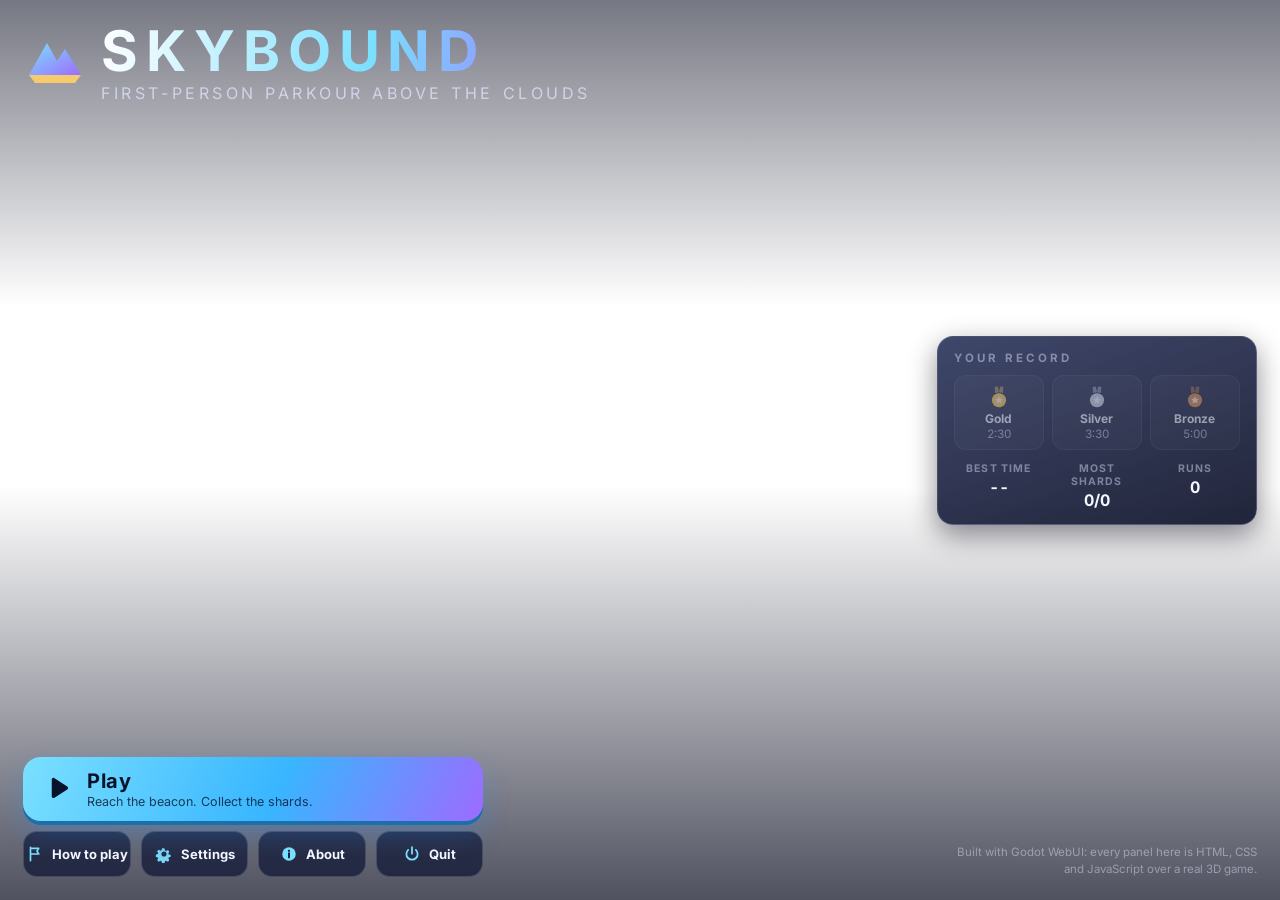
==== commit edc5cb98: "Add Inter font files and license information - Added inter-700.woff2 font file import configuration." ====
--- a/examples/skybound/ui/index.html
+++ b/examples/skybound/ui/index.html
@@ -26,7 +26,8 @@
       <symbol id="i-power" viewBox="0 0 24 24"><path d="M12 3v8.5M6.9 6.6a7.5 7.5 0 1 0 10.2 0" fill="none" stroke="currentColor" stroke-width="2.4" stroke-linecap="round"/></symbol>
       <symbol id="i-retry" viewBox="0 0 24 24"><path d="M5 12a7 7 0 1 0 2.2-5.1M5 4.5v4.2h4.2" fill="none" stroke="currentColor" stroke-width="2.4" stroke-linecap="round" stroke-linejoin="round"/></symbol>
       <symbol id="i-wing" viewBox="0 0 24 24"><path d="M3 15c3.5 1 6.2-.2 8-3.5L12 9l1 2.5c1.8 3.3 4.5 4.5 8 3.5-2.8-1-4-3.2-4.4-6.1C14.600 8.600 13.300 7.600 12 5.500 10.700 7.600 9.400 8.600 7.400 8.900 7 11.800 5.800 14 3 15z" fill="currentColor"/></symbol>
-      <symbol id="i-arrow" viewBox="0 0 24 24"><path d="M12 4 5 17h14z" fill="currentColor"/></symbol>
+      <symbol id="i-chev" viewBox="0 0 24 24"><path d="m6 8 6 5 6-5M6 14l6 5 6-5" fill="none" stroke="currentColor" stroke-width="2.6" stroke-linecap="round" stroke-linejoin="round"/></symbol>
+      <symbol id="i-info" viewBox="0 0 24 24"><circle cx="12" cy="12" r="9" fill="currentColor"/><path d="M12 11v5.5" stroke="#0b1226" stroke-width="2.4" stroke-linecap="round"/><circle cx="12" cy="7.8" r="1.4" fill="#0b1226"/></symbol>
     </defs>
   </svg>
 
@@ -43,18 +44,19 @@
       </svg>
       <div>
         <h1 id="title">SKYBOUND</h1>
-        <p id="tagline">Parkour above the clouds</p>
+        <p id="tagline">First-person parkour above the clouds</p>
       </div>
     </header>
 
     <div id="menu-main">
       <button id="btn-play" class="cta">
         <svg><use href="#i-play"/></svg>
-        <span class="cta-text"><b>Start run</b><small id="best-line">No finish yet. Reach the beacon.</small></span>
+        <span class="cta-text"><b>Play</b><small id="best-line">Reach the beacon. Collect the shards.</small></span>
       </button>
       <div class="row">
         <button id="btn-howto" class="ghost"><svg><use href="#i-flag"/></svg>How to play</button>
         <button id="btn-settings" class="ghost"><svg><use href="#i-gear"/></svg>Settings</button>
+        <button id="btn-about" class="ghost"><svg><use href="#i-info"/></svg>About</button>
         <button id="btn-quit" class="ghost"><svg><use href="#i-power"/></svg>Quit</button>
       </div>
     </div>
@@ -87,32 +89,25 @@
     </div>
 
     <div id="hud-stats">
-      <div class="chip glass" id="chip-shards"><svg><use href="#i-shard"/></svg><b id="shard-count">0</b><small id="shard-total">/ 25</small></div>
-      <div class="chip glass" id="chip-deaths"><svg><use href="#i-skull"/></svg><b id="death-count">0</b></div>
-      <div class="chip glass hidden-until-wings" id="chip-wings" hidden><svg><use href="#i-wing"/></svg><small>Double jump</small></div>
+      <div class="chip glass" id="chip-shards" aria-label="Shards"><svg><use href="#i-shard"/></svg><b id="shard-count">0</b><small id="shard-total">/ 25</small></div>
+      <div class="chip glass" id="chip-wings" aria-label="Double jump" hidden><svg><use href="#i-wing"/></svg></div>
+      <div class="chip glass quiet" id="chip-deaths" aria-label="Falls"><svg><use href="#i-skull"/></svg><b id="death-count">0</b></div>
       <button id="btn-pause" class="round-btn glass" data-webui-touch aria-label="Pause"><svg><use href="#i-pause"/></svg></button>
     </div>
 
     <div id="crosshair"><i></i><i></i><i></i><i></i></div>
     <div id="markers"></div>
 
-    <div id="speedo" class="glass">
-      <svg viewBox="0 0 100 60" aria-hidden="true">
-        <path class="arc-bg" d="M10 54a40 40 0 0 1 80 0"/>
-        <path class="arc-fill" id="arc" d="M10 54a40 40 0 0 1 80 0"/>
-      </svg>
-      <b id="speed-num">0</b><small>km/h</small>
-      <em id="sprint-tag">SPRINT</em>
-    </div>
+    <div id="sprint-ind" aria-hidden="true"><svg><use href="#i-chev"/></svg></div>
 
     <div id="banner"><small id="banner-kicker">SECTION 1 OF 5</small><b id="banner-name">LAUNCH PAD</b></div>
     <div id="toasts"></div>
     <div id="countdown" hidden><b id="count-num">3</b></div>
-    <p id="keys-hint">WASD move &middot; SHIFT sprint &middot; SPACE jump &middot; drag to look &middot; ESC pause &middot; R checkpoint</p>
+    <p id="keys-hint">WASD move &middot; SHIFT sprint &middot; SPACE jump &middot; drag to look &middot; ESC pause</p>
     <div id="fps-chip" class="chip glass" hidden><small>FPS</small><b id="fps-num">60</b></div>
 
     <div id="stick-zone" data-webui-touch><div id="stick"><div id="knob"></div></div></div>
-    <button id="btn-jump" class="jump-btn" data-webui-touch aria-label="Jump"><svg><use href="#i-jump"/></svg><span>JUMP</span></button>
+    <button id="btn-jump" class="jump-btn" data-webui-touch aria-label="Jump"><svg><use href="#i-jump"/></svg><span>JUMP</span><i class="wing-badge"><svg><use href="#i-wing"/></svg></i></button>
   </section>
 
   <!-- ============================== PAUSE ============================== -->
@@ -154,27 +149,60 @@
 
   <!-- ============================== SETTINGS ============================== -->
   <section id="settings" class="layer scrim" hidden data-webui-touch>
-    <div class="card glass">
+    <div class="card glass wide">
       <header class="card-head">
         <button id="btn-settings-back" class="round-btn glass" aria-label="Back"><svg><use href="#i-back"/></svg></button>
         <h2>Settings</h2>
       </header>
-      <div class="setting">
-        <label for="set-sensitivity">Look sensitivity <b id="out-sensitivity">1.0x</b></label>
-        <input id="set-sensitivity" type="range" min="0.2" max="3" step="0.1" value="1">
-      </div>
-      <div class="setting">
-        <label for="set-fov">Field of view <b id="out-fov">78</b></label>
-        <input id="set-fov" type="range" min="65" max="100" step="1" value="78">
+      <div class="setting-grid">
+        <div class="setting">
+          <label for="set-sensitivity">Look sensitivity <b id="out-sensitivity">1.0x</b></label>
+          <input id="set-sensitivity" type="range" min="0.2" max="3" step="0.1" value="1">
+        </div>
+        <div class="setting">
+          <label for="set-fov">Field of view <b id="out-fov">78</b></label>
+          <input id="set-fov" type="range" min="65" max="100" step="1" value="78">
+        </div>
+        <div class="setting wide-row">
+          <label>3D resolution <b id="out-render_scale">Balanced</b></label>
+          <div class="seg" id="seg-render_scale" role="group" aria-label="3D resolution">
+            <button data-value="1" data-name="Sharp">Sharp 100%</button>
+            <button data-value="0.75" data-name="Balanced">Balanced 75%</button>
+            <button data-value="0.6" data-name="Fast">Fast 60%</button>
+          </div>
+        </div>
       </div>
       <ul class="toggles">
+        <li><span>Glow and color grade</span><button id="tg-effects" class="toggle" aria-pressed="true">On</button></li>
         <li><span>Invert look Y</span><button id="tg-invert_y" class="toggle" aria-pressed="false">Off</button></li>
-        <li><span>Auto sprint</span><button id="tg-auto_sprint" class="toggle" aria-pressed="true">On</button></li>
+        <li><span>Sprint on full stick push</span><button id="tg-auto_sprint" class="toggle" aria-pressed="true">On</button></li>
         <li><span>Head bob</span><button id="tg-head_bob" class="toggle" aria-pressed="true">On</button></li>
         <li><span>Speed lines</span><button id="tg-speed_lines" class="toggle" aria-pressed="true">On</button></li>
         <li><span>Show FPS</span><button id="tg-show_fps" class="toggle" aria-pressed="false">Off</button></li>
       </ul>
-      <p class="hint">Godot owns these values: the page asks, validates nothing, and shows what Godot confirms.</p>
+      <p class="hint">Godot owns these values. On phones the effects start off and the 3D resolution at Balanced: that is what keeps the frame rate up.</p>
+    </div>
+  </section>
+
+  <!-- ============================== ABOUT ============================== -->
+  <section id="about" class="layer scrim" hidden data-webui-touch>
+    <div class="card glass wide">
+      <header class="card-head">
+        <button id="btn-about-back" class="round-btn glass" aria-label="Back"><svg><use href="#i-back"/></svg></button>
+        <h2>About</h2>
+      </header>
+      <p class="lead">Skybound is a first-person parkour course made to show Godot WebUI. Godot runs the world, the character and every rule of the game. Everything you read and tap on top of it (this menu, the HUD, the markers, the settings) is HTML, CSS and JavaScript.</p>
+      <ul class="tips">
+        <li>The HUD is fed by Godot twenty times a second; the page owns no game logic.</li>
+        <li>The checkpoint and finish markers are projected from 3D positions by Godot, then drawn by the page.</li>
+        <li>Settings and medals are stored by Godot; the page asks for a change and shows the answer.</li>
+        <li>On a phone the stick, the jump button and the look swipe are page elements wired to the same controller as the keyboard.</li>
+      </ul>
+      <dl class="meta">
+        <div><dt>Runs on</dt><dd id="ab-engine">...</dd></div>
+        <div><dt>Interface</dt><dd>HTML, CSS, JavaScript</dd></div>
+        <div><dt>Renderer</dt><dd id="ab-renderer">...</dd></div>
+      </dl>
     </div>
   </section>
 
@@ -191,7 +219,7 @@
           <h3>Keyboard</h3>
           <ul class="keys">
             <li><kbd>W</kbd><kbd>A</kbd><kbd>S</kbd><kbd>D</kbd><span>Move</span></li>
-            <li><kbd>Shift</kbd><span>Sprint</span></li>
+            <li><kbd>Shift</kbd><span>Sprint (hold)</span></li>
             <li><kbd>Space</kbd><span>Jump (hold for height)</span></li>
             <li><kbd>Drag</kbd><span>Look around</span></li>
             <li><kbd>R</kbd><span>Back to checkpoint</span></li>
@@ -200,8 +228,8 @@
         <div>
           <h3>Touch</h3>
           <ul class="keys">
-            <li><kbd>Stick</kbd><span>Move; push fully to sprint</span></li>
-            <li><kbd>Jump</kbd><span>Hold for height</span></li>
+            <li><kbd>Stick</kbd><span>Move; push it fully to sprint</span></li>
+            <li><kbd>Jump</kbd><span>Hold for height; tap again in the air after the Wing Orb</span></li>
             <li><kbd>Swipe</kbd><span>Look anywhere else</span></li>
             <li><kbd>Back</kbd><span>Pause</span></li>
           </ul>
--- a/examples/skybound/ui/css/base.css
+++ b/examples/skybound/ui/css/base.css
@@ -1,3 +1,22 @@
+/* The interface font ships inside the UI folder (fonts/), so every device draws the same letters: an Android phone
+   has neither Segoe UI nor Inter. Inter is licensed under the SIL OFL (fonts/inter-LICENSE.txt). Weights 800 and
+   900 use the 700 face. */
+@font-face {
+  font-family: "Inter";
+  font-style: normal;
+  font-weight: 400 600;
+  font-display: swap;
+  src: url("../fonts/inter-400.woff2") format("woff2");
+}
+
+@font-face {
+  font-family: "Inter";
+  font-style: normal;
+  font-weight: 700 900;
+  font-display: swap;
+  src: url("../fonts/inter-700.woff2") format("woff2");
+}
+
 /* Skybound: design tokens, resets and the shared building blocks (glass panels, buttons, toggles, ranges).
    Everything that moves animates transform or opacity only; panels use gradients, never blur. */
 
@@ -23,7 +42,10 @@
   --safe-bottom: max(var(--gap), env(safe-area-inset-bottom));
   --safe-left: max(var(--gap), env(safe-area-inset-left));
   --ease: cubic-bezier(0.2, 0.8, 0.2, 1);
-  --font: "Segoe UI", system-ui, -apple-system, "Roboto", sans-serif;
+  --font: "Inter", system-ui, -apple-system, "Segoe UI", "Roboto", sans-serif;
+  /* Where the thumbs rest in a two-thumb landscape grip: in from the side and up from the bottom, never in the corner. */
+  --thumb-x: clamp(24px, 7vw, 96px);
+  --thumb-y: clamp(24px, 16vh, 96px);
 }
 
 * {
--- a/examples/skybound/ui/css/menu.css
+++ b/examples/skybound/ui/css/menu.css
@@ -54,7 +54,7 @@
   grid-area: main;
   display: grid;
   gap: 10px;
-  width: min(420px, 100%);
+  width: min(460px, 100%);
   animation: rise-in 0.5s var(--ease) 0.1s both;
 }
 
@@ -200,3 +200,14 @@
     text-align: left;
   }
 }
+
+#menu-main .row {
+  flex-wrap: wrap;
+}
+
+#menu-main .ghost {
+  min-width: 0;
+  padding: 8px 10px;
+  font-size: 13px;
+  white-space: nowrap;
+}
--- a/examples/skybound/ui/css/hud.css
+++ b/examples/skybound/ui/css/hud.css
@@ -75,6 +75,11 @@
   gap: 8px;
 }
 
+#hud-stats .round-btn {
+  width: 44px;
+  height: 44px;
+}
+
 .chip {
   display: flex;
   align-items: center;
@@ -101,16 +106,56 @@
   color: var(--dim);
 }
 
+#chip-shards {
+  min-height: 44px;
+  padding: 0 16px;
+}
+
 #chip-shards svg {
+  width: 20px;
+  height: 20px;
   color: var(--cyan);
 }
 
-#chip-deaths svg {
-  color: var(--pink);
+#chip-shards b {
+  font-size: 20px;
+}
+
+/* Double jump: appears with the Wing Orb, bright while the extra jump is available, dim once spent. */
+#chip-wings {
+  width: 44px;
+  min-height: 44px;
+  justify-content: center;
+  padding: 0;
+  opacity: 0.45;
+  transition: opacity 0.2s, transform 0.2s var(--ease);
 }
 
 #chip-wings svg {
+  width: 22px;
+  height: 22px;
   color: var(--gold);
+}
+
+#chip-wings.ready {
+  opacity: 1;
+  border-color: rgba(255, 209, 102, 0.55);
+}
+
+.chip.quiet {
+  min-height: 34px;
+  padding: 0 10px;
+  opacity: 0.8;
+}
+
+.chip.quiet b {
+  font-size: 14px;
+}
+
+.chip.quiet svg {
+  width: 15px;
+  height: 15px;
+  color: var(--faint);
 }
 
 .chip.pop {
@@ -177,6 +222,31 @@
 
 #crosshair.air i {
   opacity: 0.45;
+}
+
+/* ---------- sprint indicator: a small chevron that shows only while the controller is sprinting ---------- */
+#sprint-ind {
+  position: absolute;
+  left: 50%;
+  top: 50%;
+  width: 22px;
+  height: 22px;
+  margin: 34px 0 0 -11px;
+  color: rgba(255, 255, 255, 0.9);
+  opacity: 0;
+  transform: translateY(-4px);
+  transition: opacity 0.18s, transform 0.18s var(--ease);
+  filter: none;
+}
+
+#sprint-ind svg {
+  width: 100%;
+  height: 100%;
+}
+
+#sprint-ind.on {
+  opacity: 0.85;
+  transform: none;
 }
 
 /* ---------- 3D markers (positions come from Godot) ---------- */
@@ -239,75 +309,6 @@
   display: none;
 }
 
-/* ---------- speed gauge ---------- */
-#speedo {
-  position: absolute;
-  left: 50%;
-  bottom: var(--safe-bottom);
-  display: grid;
-  justify-items: center;
-  width: 150px;
-  padding: 6px 12px 8px;
-  transform: translateX(-50%);
-}
-
-#speedo svg {
-  width: 112px;
-  height: 66px;
-  fill: none;
-  stroke-linecap: round;
-  stroke-width: 7;
-}
-
-.arc-bg {
-  stroke: rgba(255, 255, 255, 0.12);
-}
-
-.arc-fill {
-  stroke: var(--cyan);
-  stroke-dasharray: 126;
-  stroke-dashoffset: 126;
-}
-
-#speedo.fast .arc-fill {
-  stroke: var(--gold);
-}
-
-#speed-num {
-  margin-top: -30px;
-  font-size: 26px;
-  font-weight: 800;
-  font-variant-numeric: tabular-nums;
-}
-
-#speedo small {
-  font-size: 11px;
-  font-weight: 700;
-  letter-spacing: 0.1em;
-  color: var(--faint);
-}
-
-#sprint-tag {
-  position: absolute;
-  top: -10px;
-  padding: 1px 8px;
-  border-radius: 999px;
-  font-size: 10px;
-  font-style: normal;
-  font-weight: 800;
-  letter-spacing: 0.18em;
-  color: #07122b;
-  background: linear-gradient(115deg, var(--gold), var(--pink));
-  opacity: 0;
-  transform: translateY(4px);
-  transition: opacity 0.15s, transform 0.15s var(--ease);
-}
-
-#speedo.sprinting #sprint-tag {
-  opacity: 1;
-  transform: none;
-}
-
 /* ---------- section banner, toasts, countdown ---------- */
 #banner {
   position: absolute;
@@ -456,13 +457,32 @@
   position: absolute;
   left: var(--safe-left);
   bottom: var(--safe-bottom);
-  max-width: min(300px, 30vw);
+  max-width: min(300px, 40vw);
   font-size: 12px;
   font-weight: 600;
   line-height: 1.6;
   letter-spacing: 0.04em;
   color: var(--dim);
   text-shadow: 0 1px 6px rgba(4, 6, 20, 0.9);
+  opacity: 0;
+}
+
+#keys-hint.show {
+  animation: hint 9s ease both;
+}
+
+@keyframes hint {
+  0%,
+  8% {
+    opacity: 0;
+  }
+  14%,
+  80% {
+    opacity: 1;
+  }
+  100% {
+    opacity: 0;
+  }
 }
 
 body.touch #keys-hint {
@@ -487,7 +507,12 @@
     radial-gradient(ellipse at center, rgba(120, 200, 255, 0) 40%, rgba(120, 200, 255, 0.25) 100%);
   -webkit-mask-image: radial-gradient(ellipse at center, transparent 42%, #000 86%);
   mask-image: radial-gradient(ellipse at center, transparent 42%, #000 86%);
+  transition: opacity 0.45s ease;
   will-change: opacity;
+}
+
+#speedlines.on {
+  opacity: 0.28;
 }
 
 #flash {
@@ -526,8 +551,8 @@
 
 #stick-zone {
   position: absolute;
-  left: var(--safe-left);
-  bottom: var(--safe-bottom);
+  left: max(var(--safe-left), var(--thumb-x));
+  bottom: max(var(--safe-bottom), calc(var(--thumb-y) * 0.75));
   display: grid;
   place-items: center;
   width: calc(clamp(112px, 26vmin, 170px) + 32px);
@@ -563,14 +588,14 @@
 
 .jump-btn {
   position: absolute;
-  right: var(--safe-right);
-  bottom: var(--safe-bottom);
+  right: max(var(--safe-right), var(--thumb-x));
+  bottom: max(var(--safe-bottom), var(--thumb-y));
   display: grid;
   place-items: center;
   align-content: center;
   gap: 1px;
-  width: clamp(80px, 20vmin, 112px);
-  height: clamp(80px, 20vmin, 112px);
+  width: clamp(84px, 22vmin, 120px);
+  height: clamp(84px, 22vmin, 120px);
   border-radius: 50%;
   font-size: 11px;
   font-weight: 800;
@@ -591,25 +616,42 @@
   transform: scale(0.92);
 }
 
+.jump-btn {
+  position: absolute;
+}
+
+.wing-badge {
+  position: absolute;
+  right: -2px;
+  top: -2px;
+  display: grid;
+  place-items: center;
+  width: 30px;
+  height: 30px;
+  border-radius: 50%;
+  color: #07122b;
+  background: var(--gold);
+  border: 2px solid rgba(255, 255, 255, 0.9);
+  opacity: 0;
+  transform: scale(0.6);
+  transition: opacity 0.15s, transform 0.2s var(--ease);
+}
+
+.wing-badge svg {
+  width: 16px;
+  height: 16px;
+}
+
+.jump-btn.air-ready .wing-badge {
+  opacity: 1;
+  transform: none;
+}
+
 @media (max-height: 460px) {
   #hud-time {
     padding: 6px 12px 7px;
   }
 
-  #speedo {
-    width: 124px;
-  }
-
-  #speedo svg {
-    width: 90px;
-    height: 54px;
-  }
-
-  #speed-num {
-    margin-top: -24px;
-    font-size: 21px;
-  }
-
   #banner {
     top: 14%;
   }
--- a/examples/skybound/ui/css/panels.css
+++ b/examples/skybound/ui/css/panels.css
@@ -4,13 +4,13 @@
 #pause,
 #results,
 #settings,
-#howto {
+#howto,
+#about {
   z-index: 5;
 }
 
 body[data-screen="pause"] #crosshair,
 body[data-screen="pause"] #markers,
-body[data-screen="pause"] #speedo,
 body[data-screen="pause"] #stick-zone,
 body[data-screen="pause"] #btn-jump,
 body[data-screen="pause"] #keys-hint,
@@ -171,6 +171,45 @@
 }
 
 /* ---------- settings ---------- */
+#settings .card {
+  max-height: 100%;
+  overflow-y: auto;
+  touch-action: pan-y;
+}
+
+.setting-grid {
+  display: grid;
+  grid-template-columns: 1fr 1fr;
+  gap: 4px 22px;
+}
+
+.setting-grid .wide-row {
+  grid-column: 1 / -1;
+}
+
+.seg {
+  display: flex;
+  gap: 6px;
+  margin-top: 6px;
+}
+
+.seg button {
+  flex: 1;
+  min-height: 42px;
+  padding: 0 6px;
+  border-radius: 12px;
+  font-size: 12.5px;
+  font-weight: 700;
+  background: rgba(255, 255, 255, 0.07);
+  border: 1px solid var(--edge);
+}
+
+.seg button.on {
+  color: #07122b;
+  background: linear-gradient(115deg, var(--mint), var(--cyan));
+  border-color: transparent;
+}
+
 .setting {
   display: grid;
   gap: 2px;
@@ -190,7 +229,8 @@
 
 .toggles {
   display: grid;
-  gap: 4px;
+  grid-template-columns: 1fr 1fr;
+  gap: 0 22px;
 }
 
 .toggles li {
@@ -201,6 +241,29 @@
   font-size: 14px;
   font-weight: 700;
   border-bottom: 1px solid rgba(255, 255, 255, 0.07);
+}
+
+/* ---------- about ---------- */
+.meta {
+  display: grid;
+  grid-template-columns: repeat(3, 1fr);
+  gap: 10px;
+  padding-top: 12px;
+  border-top: 1px solid rgba(255, 255, 255, 0.08);
+}
+
+.meta dt {
+  font-size: 10.5px;
+  font-weight: 700;
+  letter-spacing: 0.1em;
+  text-transform: uppercase;
+  color: var(--faint);
+}
+
+.meta dd {
+  margin-top: 2px;
+  font-size: 13px;
+  font-weight: 700;
 }
 
 /* ---------- how to play ---------- */
@@ -283,12 +346,22 @@
   }
 
   .toggles li {
+    min-height: 34px;
+  }
+
+  #settings .hint {
+    display: none;
+  }
+
+  .seg button {
     min-height: 36px;
   }
 }
 
 @media (max-width: 560px) {
-  .cols {
+  .cols,
+  .setting-grid,
+  .toggles {
     grid-template-columns: 1fr;
   }
 }
